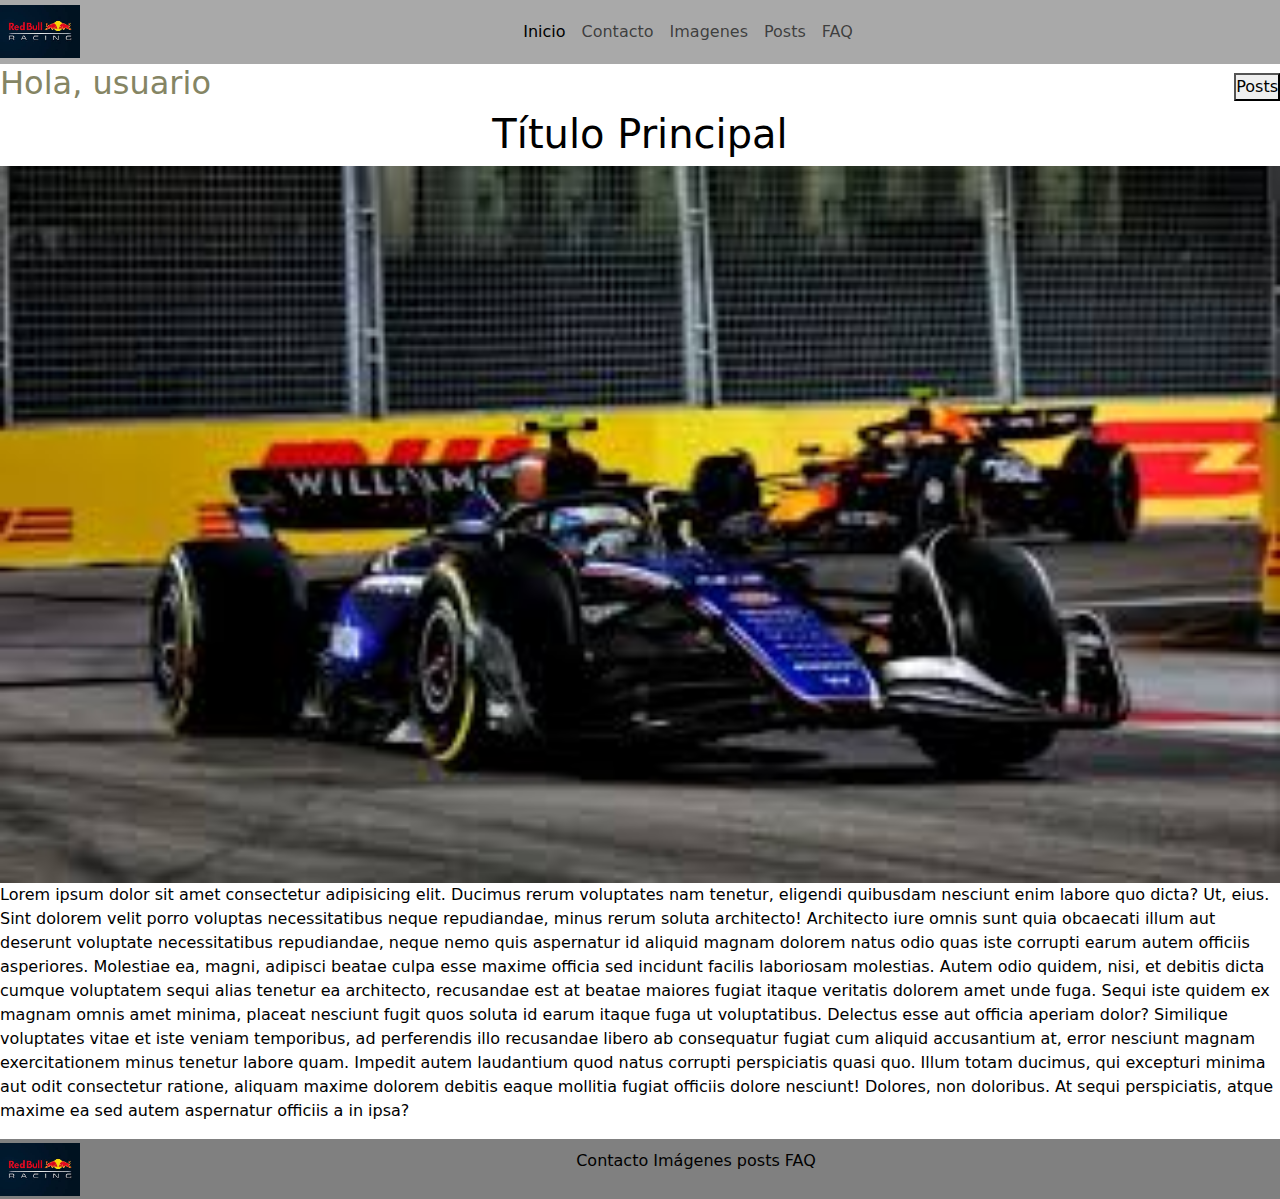
==== index.html @ 8d34b2fd "cambios" ====
<!DOCTYPE html>
<html lang="en">
<head>
    <meta charset="UTF-8">
    <meta name="viewport" content="width=device-width, initial-scale=1.0">
    <link rel="stylesheet" href="https://cdnjs.cloudflare.com/ajax/libs/font-awesome/6.6.0/css/all.min.css" integrity="sha512-Kc323vGBEqzTmouAECnVceyQqyqdsSiqLQISBL29aUW4U/M7pSPA/gEUZQqv1cwx4OnYxTxve5UMg5GT6L4JJg==" crossorigin="anonymous" referrerpolicy="no-referrer" />
    <link rel="stylesheet" href="https://cdn.jsdelivr.net/npm/bootstrap@5.3.3/dist/css/bootstrap.min.css
    ">
    
    <link rel="stylesheet" href="style.css">

    <title>Document</title>
</head>
<body id="body">
    <header id="header">
        
        <nav id="nav" class="navbar navbar-expand-lg">
            <div class="container-fluid">
            <a class="navbar-brand" href="#"><img src="images/img2.jpg" alt=""></a>
            <button class="navbar-toggler " type="button" data-bs-toggle="collapse" data-bs-target="#navbarNavAltMarkup" aria-controls="navbarNavAltMarkup" aria-expanded="false" aria-label="Toggle navigation">
                <span class="navbar-toggler-icon"></span>
            </button>
            <div class="collapse navbar-collapse justify-content-around " id="navbarNavAltMarkup">
                <div class="navbar-nav">
                <a class="nav-link active" aria-current="page" href="#">Inicio</a>
                <a class="nav-link" href="pages/contacto.html">Contacto</a>
                <a class="nav-link" href="pages/imagenes.html">Imagenes</a>
                <a class="nav-link" href="pages/posts.html">Posts</a>
                <a class="nav-link" href="pages/FAQ.html">FAQ</a>
                </div>
            </div>
            </div>
        </nav>
        
    </header>
    <section class="inicio__perfil d-flex justify-content-between">
        <h2 class="inicio__perfil-h2">Hola, usuario</h2>
        <button class="inicio__perfil-button" type="button"><a href="pages/posts.html">Posts</a></button>
    </section>
    <main id="main">
        <section class="inicio__post">
            <h1 class="inicio__post-h1 d-flex justify-content-center">Título Principal</h1>
            <img class="imagen__post d-flex aling-items-center" src="images/img.jpg" alt="">     
            <p class="inicio__post-p">Lorem ipsum dolor sit amet consectetur adipisicing elit. Ducimus rerum voluptates nam tenetur, eligendi quibusdam nesciunt enim labore quo dicta? Ut, eius. Sint dolorem velit porro voluptas necessitatibus neque repudiandae, minus rerum soluta architecto! Architecto iure omnis sunt quia obcaecati illum aut deserunt voluptate necessitatibus repudiandae, neque nemo quis aspernatur id aliquid magnam dolorem natus odio quas iste corrupti earum autem officiis asperiores. Molestiae ea, magni, adipisci beatae culpa esse maxime officia sed incidunt facilis laboriosam molestias. Autem odio quidem, nisi, et debitis dicta cumque voluptatem sequi alias tenetur ea architecto, recusandae est at beatae maiores fugiat itaque veritatis dolorem amet unde fuga. Sequi iste quidem ex magnam omnis amet minima, placeat nesciunt fugit quos soluta id earum itaque fuga ut voluptatibus. Delectus esse aut officia aperiam dolor? Similique voluptates vitae et iste veniam temporibus, ad perferendis illo recusandae libero ab consequatur fugiat cum aliquid accusantium at, error nesciunt magnam exercitationem minus tenetur labore quam. Impedit autem laudantium quod natus corrupti perspiciatis quasi quo. Illum totam ducimus, qui excepturi minima aut odit consectetur ratione, aliquam maxime dolorem debitis eaque mollitia fugiat officiis dolore nesciunt! Dolores, non doloribus. At sequi perspiciatis, atque maxime ea sed autem aspernatur officiis a in ipsa?</p>
            <!---<iframe class="inicio__post-iframe" src="https://www.youtube.com/watch?v=slCskHrI_Vg" title="YouTube video player" frameborder="0" allow="accelerometer; autoplay; clipboard-write; encrypted-media; gyroscope; picture-in-picture; web-share" referrerpolicy="strict-origin-when-cross-origin" allowfullscreen></iframe>--->
        </section>



    </main>
    <footer id="footer">
        <section class="footer__img">
            <img src="images/img2.jpg" alt="">
        </section>
        
        <section class="footer__links">

            <ul class="footer__links-ul">
                <li><a href="pages/contacto.html">Contacto</a></li>
                <li><a href="pages/imagenes.html">Imágenes</a></li>
                <li><a href="pages/posts.html">posts</a></li>
                <li><a href="pages/FAQ.html">FAQ</a></li>
            </ul>
        </section>
        <section id="footer__redes">
            
            <section class="footer__redes">
                <a href=""><i class="fa-brands fa-facebook-f"></i></a>
                <a href=""><i class="fa-brands fa-instagram"></i></a>
                <a href=""><i class="fa-brands fa-x-twitter"></i></a>
                <a href=""><i class="fa-brands fa-youtube"></i></a> 
            </section>

        </section>

    </footer>
    <script src="https://cdn.jsdelivr.net/npm/bootstrap@5.3.3/dist/js/bootstrap.bundle.min.js
    "></script>
</body>
</html>
---- style.css ----
* {
    margin: 0;
    padding: 0;
    box-sizing: border-box;
    text-decoration: none;
    list-style: none; 
    color: black;  
}

a {
    text-decoration: none;
    color: black;
}

li {
    display: inline-block;
}

#body {
    display: flex;
    flex-direction: column;
    max-width: 1400px;
    box-sizing: content-box;
}

#main {
    min-height: 100vh;
    display: flex;
    flex-direction: column;
    align-items: center;
}
.main__form{
    width: 100%;
    height: 100%;
    gap: 2%;
}

.main__form-form, .main__form-map-container{
    flex: 1;
    max-width: 48%;
    min-width: 300px;
}

@media (max-width: 992px) {
    .main__form-map-container,
    .main__form-form {
        max-width: 100%;
    }
}

.inicio__perfil{
    color: rgb(133, 133, 100);
    display: inline-block;
    align-items: center;
    justify-content: space-between;
}
.inicio__perfil-button{
    cursor: pointer;
}
.imagen__post{
    width: 100%;
}
/* navbar*/
#header {
    width: 100%;
    height: 4rem;
    background-color: darkgray;
    position:sticky;
    z-index: 1;
}

.navbar{
    padding: 0px !important;
    background-color: darkgray;

}
/*
#navBar {
    display: flex;
    align-items: center;
    justify-content:space-between;
}
#navBar img {
    width: 58px; 
}*/
.navbar-brand img{
    width: 5rem;
    align-items: center;
}
.container-fluid{
    padding: 0px !important;
}
/*.inicio__post-iframe {
    height: 200px;
    width: 600px;
}
*/
/*footer*/
#footer {
    width: 100%;
    height: 60px;
    margin-top: auto;
    background-color: gray;
    display: flex;
    justify-content: space-between;
    align-items: center;
}
.footer__links {
    display: flex;
    flex-direction: column;
    align-items: center;
    text-align: center;
}
.footer__img img {
    width: 80px;
    display: flex;

}
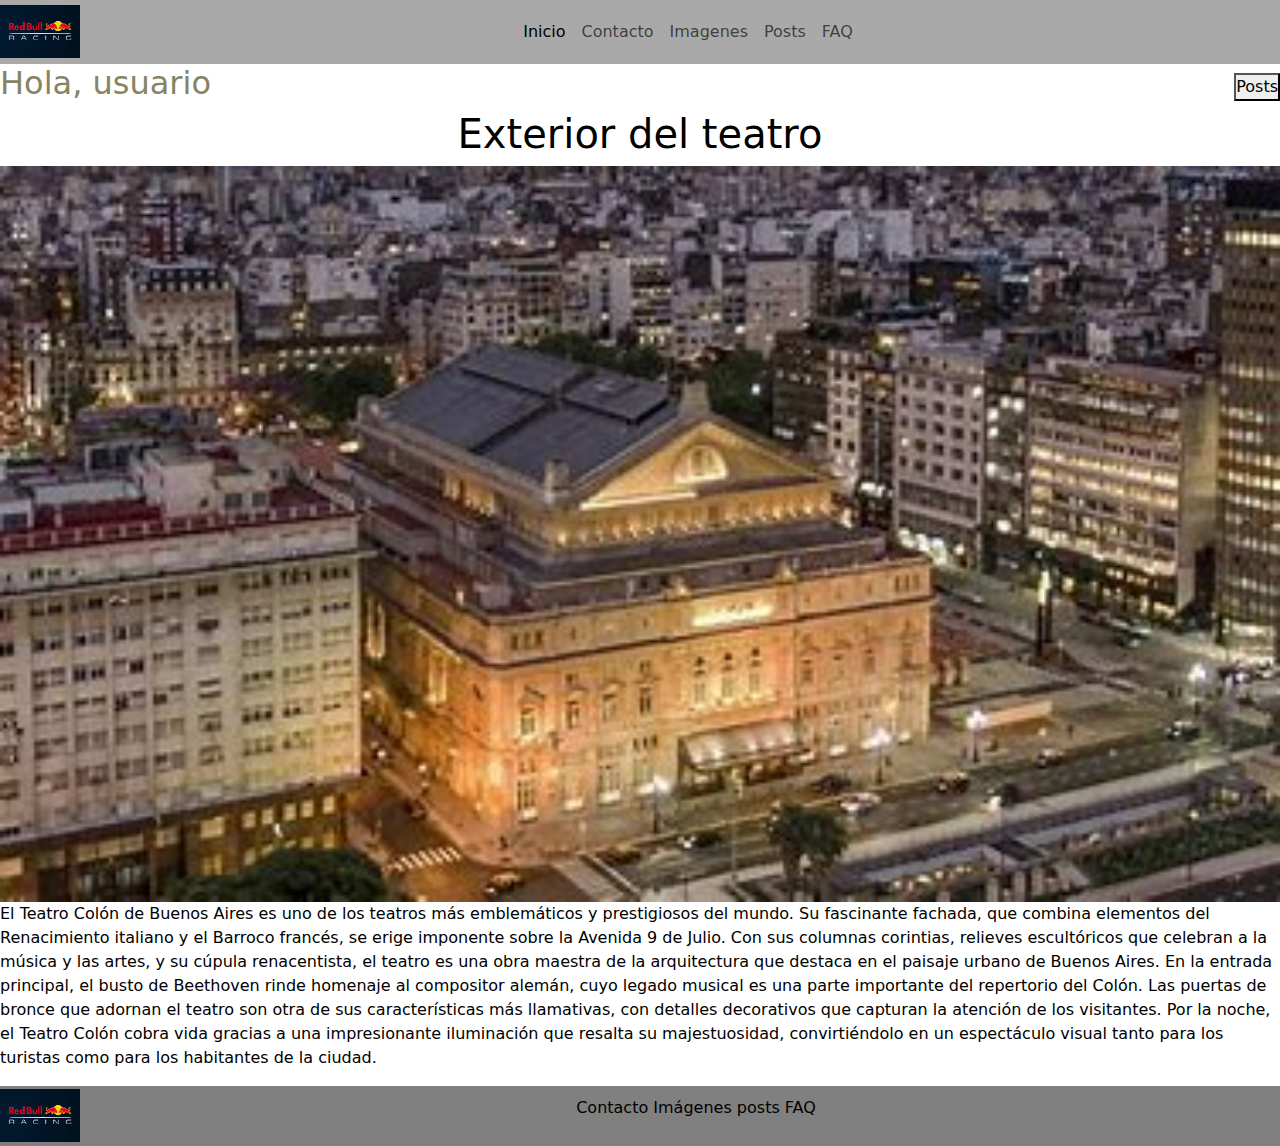
==== commit 3b5cb714: "poniendo contenido" ====
--- a/index.html
+++ b/index.html
@@ -1,28 +1,34 @@
 <!DOCTYPE html>
-<html lang="en">
+<html lang="es">
 <head>
     <meta charset="UTF-8">
     <meta name="viewport" content="width=device-width, initial-scale=1.0">
+
+    <meta name="description" content="es el inicio de la pagina">
+    <meta name="keywords" content="inicio, post, titulo, imagen, parrafo, index">
+    <meta name="og:image" content="images/img.jpg">
+    <link
+    rel="stylesheet"
+    href="https://cdnjs.cloudflare.com/ajax/libs/animate.css/4.1.1/animate.min.css"/>
     <link rel="stylesheet" href="https://cdnjs.cloudflare.com/ajax/libs/font-awesome/6.6.0/css/all.min.css" integrity="sha512-Kc323vGBEqzTmouAECnVceyQqyqdsSiqLQISBL29aUW4U/M7pSPA/gEUZQqv1cwx4OnYxTxve5UMg5GT6L4JJg==" crossorigin="anonymous" referrerpolicy="no-referrer" />
     <link rel="stylesheet" href="https://cdn.jsdelivr.net/npm/bootstrap@5.3.3/dist/css/bootstrap.min.css
     ">
-    
-    <link rel="stylesheet" href="style.css">
+    <link rel="stylesheet" href="css/style.css">
 
-    <title>Document</title>
+    <title>Inicio</title>
 </head>
 <body id="body">
     <header id="header">
         
         <nav id="nav" class="navbar navbar-expand-lg">
             <div class="container-fluid">
-            <a class="navbar-brand" href="#"><img src="images/img2.jpg" alt=""></a>
+            <a title="Inicio" class="navbar-brand" href="#"><img src="images/img2.jpg" alt=""></a>
             <button class="navbar-toggler " type="button" data-bs-toggle="collapse" data-bs-target="#navbarNavAltMarkup" aria-controls="navbarNavAltMarkup" aria-expanded="false" aria-label="Toggle navigation">
                 <span class="navbar-toggler-icon"></span>
             </button>
             <div class="collapse navbar-collapse justify-content-around " id="navbarNavAltMarkup">
                 <div class="navbar-nav">
-                <a class="nav-link active" aria-current="page" href="#">Inicio</a>
+                <a class="nav-link active animate__animated animate__bounceIn animate__repeat-1" aria-current="page" href="#">Inicio</a>
                 <a class="nav-link" href="pages/contacto.html">Contacto</a>
                 <a class="nav-link" href="pages/imagenes.html">Imagenes</a>
                 <a class="nav-link" href="pages/posts.html">Posts</a>
@@ -39,10 +45,15 @@
     </section>
     <main id="main">
         <section class="inicio__post">
-            <h1 class="inicio__post-h1 d-flex justify-content-center">Título Principal</h1>
-            <img class="imagen__post d-flex aling-items-center" src="images/img.jpg" alt="">     
-            <p class="inicio__post-p">Lorem ipsum dolor sit amet consectetur adipisicing elit. Ducimus rerum voluptates nam tenetur, eligendi quibusdam nesciunt enim labore quo dicta? Ut, eius. Sint dolorem velit porro voluptas necessitatibus neque repudiandae, minus rerum soluta architecto! Architecto iure omnis sunt quia obcaecati illum aut deserunt voluptate necessitatibus repudiandae, neque nemo quis aspernatur id aliquid magnam dolorem natus odio quas iste corrupti earum autem officiis asperiores. Molestiae ea, magni, adipisci beatae culpa esse maxime officia sed incidunt facilis laboriosam molestias. Autem odio quidem, nisi, et debitis dicta cumque voluptatem sequi alias tenetur ea architecto, recusandae est at beatae maiores fugiat itaque veritatis dolorem amet unde fuga. Sequi iste quidem ex magnam omnis amet minima, placeat nesciunt fugit quos soluta id earum itaque fuga ut voluptatibus. Delectus esse aut officia aperiam dolor? Similique voluptates vitae et iste veniam temporibus, ad perferendis illo recusandae libero ab consequatur fugiat cum aliquid accusantium at, error nesciunt magnam exercitationem minus tenetur labore quam. Impedit autem laudantium quod natus corrupti perspiciatis quasi quo. Illum totam ducimus, qui excepturi minima aut odit consectetur ratione, aliquam maxime dolorem debitis eaque mollitia fugiat officiis dolore nesciunt! Dolores, non doloribus. At sequi perspiciatis, atque maxime ea sed autem aspernatur officiis a in ipsa?</p>
-            <!---<iframe class="inicio__post-iframe" src="https://www.youtube.com/watch?v=slCskHrI_Vg" title="YouTube video player" frameborder="0" allow="accelerometer; autoplay; clipboard-write; encrypted-media; gyroscope; picture-in-picture; web-share" referrerpolicy="strict-origin-when-cross-origin" allowfullscreen></iframe>--->
+            <h1 class="inicio__post-h1 d-flex justify-content-center">Exterior del teatro</h1>
+            <img class="imagen__post d-flex aling-items-center" src="images/exterior.jpeg" alt="">     
+            <p class="inicio__post-p">El Teatro Colón de Buenos Aires es uno de los teatros más emblemáticos y prestigiosos del mundo. Su fascinante fachada, que combina elementos del Renacimiento italiano y el Barroco francés, se erige imponente sobre la Avenida 9 de Julio. Con sus columnas corintias, relieves escultóricos que celebran a la música y las artes, y su cúpula renacentista, el teatro es una obra maestra de la arquitectura que destaca en el paisaje urbano de Buenos Aires.
+
+                En la entrada principal, el busto de Beethoven rinde homenaje al compositor alemán, cuyo legado musical es una parte importante del repertorio del Colón. Las puertas de bronce que adornan el teatro son otra de sus características más llamativas, con detalles decorativos que capturan la atención de los visitantes.
+                
+                Por la noche, el Teatro Colón cobra vida gracias a una impresionante iluminación que resalta su majestuosidad, convirtiéndolo en un espectáculo visual tanto para los turistas como para los habitantes de la ciudad.
+                
+                </p>
         </section>
 
 
--- a/css/style.css
+++ b/css/style.css
@@ -0,0 +1,138 @@
+* {
+  margin: 0;
+  padding: 0;
+  box-sizing: border-box;
+  text-decoration: none;
+  list-style: none;
+  color: black;
+}
+
+a {
+  text-decoration: none;
+  color: black;
+}
+
+li {
+  display: inline-block;
+}
+
+#header {
+  width: 100%;
+  height: 4rem;
+  background-color: darkgray;
+  position: sticky;
+  z-index: 1;
+}
+
+.navbar {
+  padding: 0px !important;
+  background-color: darkgray;
+}
+
+.navbar-brand img {
+  width: 5rem;
+  align-items: center;
+}
+
+.container-fluid {
+  padding: 0px !important;
+}
+
+#main {
+  min-height: 100vh;
+  display: flex;
+  flex-direction: column;
+  align-items: center;
+}
+
+.main__form {
+  width: 100%;
+  height: 100%;
+  gap: 2%;
+}
+
+.main__form-form, .main__form-map-container {
+  flex: 1;
+  max-width: 48%;
+  min-width: 300px;
+}
+
+@media (max-width: 992px) {
+  .main__form-map-container,
+  .main__form-form {
+    max-width: 100%;
+  }
+}
+.main__post {
+  width: 100%;
+  height: 100%;
+}
+.main__post h2 {
+  align-self: center;
+}
+
+.main__crear {
+  width: 100%;
+  display: flex;
+  justify-content: space-between;
+  align-items: center;
+}
+.main__crear button {
+  width: 10vw;
+}
+
+#footer {
+  width: 100%;
+  height: 60px;
+  margin-top: auto;
+  background-color: gray;
+  display: flex;
+  justify-content: space-between;
+  align-items: center;
+}
+
+.footer__links {
+  display: flex;
+  flex-direction: column;
+  align-items: center;
+  text-align: center;
+}
+
+.footer__img img {
+  width: 80px;
+  display: flex;
+}
+
+#body {
+  display: flex;
+  flex-direction: column;
+  max-width: 1400px;
+  box-sizing: content-box;
+}
+
+.inicio__perfil {
+  color: rgb(133, 133, 100);
+  display: inline-block;
+  align-items: center;
+  justify-content: space-between;
+}
+
+.inicio__perfil-button {
+  cursor: pointer;
+}
+
+.imagen__post {
+  width: 100%;
+}
+
+.card {
+  flex-wrap: 1;
+}
+
+.card-body {
+  text-align: center;
+}
+
+/*No se donde ponerlo lo de arriba*/
+
+/*# sourceMappingURL=style.css.map */
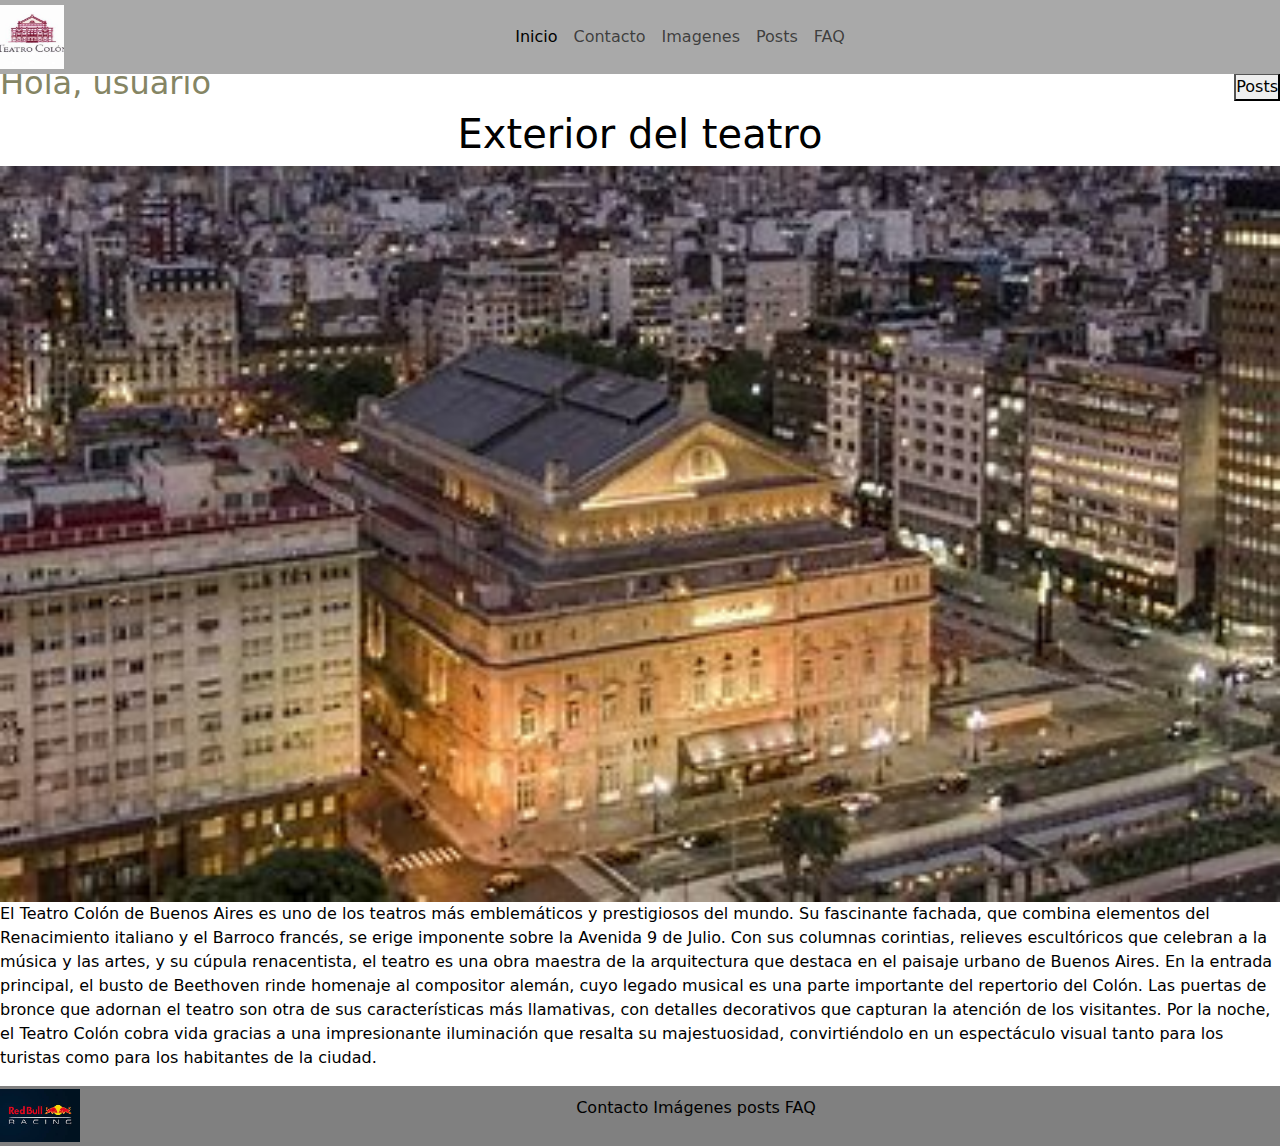
==== commit 18d6820f: "terminando el contenido" ====
--- a/index.html
+++ b/index.html
@@ -13,6 +13,7 @@
     <link rel="stylesheet" href="https://cdnjs.cloudflare.com/ajax/libs/font-awesome/6.6.0/css/all.min.css" integrity="sha512-Kc323vGBEqzTmouAECnVceyQqyqdsSiqLQISBL29aUW4U/M7pSPA/gEUZQqv1cwx4OnYxTxve5UMg5GT6L4JJg==" crossorigin="anonymous" referrerpolicy="no-referrer" />
     <link rel="stylesheet" href="https://cdn.jsdelivr.net/npm/bootstrap@5.3.3/dist/css/bootstrap.min.css
     ">
+    <link rel="shortcut icon" href="images/favicon-16x16.png" type="image/x-icon">
     <link rel="stylesheet" href="css/style.css">
 
     <title>Inicio</title>
@@ -22,7 +23,7 @@
         
         <nav id="nav" class="navbar navbar-expand-lg">
             <div class="container-fluid">
-            <a title="Inicio" class="navbar-brand" href="#"><img src="images/img2.jpg" alt=""></a>
+            <a title="Inicio" class="navbar-brand" href="#"><img src="images/icono.jpeg" alt=""></a>
             <button class="navbar-toggler " type="button" data-bs-toggle="collapse" data-bs-target="#navbarNavAltMarkup" aria-controls="navbarNavAltMarkup" aria-expanded="false" aria-label="Toggle navigation">
                 <span class="navbar-toggler-icon"></span>
             </button>
--- a/css/style.css
+++ b/css/style.css
@@ -30,8 +30,11 @@
 }
 
 .navbar-brand img {
-  width: 5rem;
+  width: 4rem;
+  max-width: 100%;
   align-items: center;
+  height: 4rem;
+  max-height: 100%;
 }
 
 .container-fluid {
@@ -81,6 +84,19 @@
   width: 10vw;
 }
 
+.card {
+  flex-wrap: 1;
+}
+
+.card-body {
+  text-align: center;
+}
+
+.main__posts-post h3 {
+  display: flex;
+  justify-content: center;
+}
+
 #footer {
   width: 100%;
   height: 60px;
@@ -125,14 +141,4 @@
   width: 100%;
 }
 
-.card {
-  flex-wrap: 1;
-}
-
-.card-body {
-  text-align: center;
-}
-
-/*No se donde ponerlo lo de arriba*/
-
 /*# sourceMappingURL=style.css.map */
